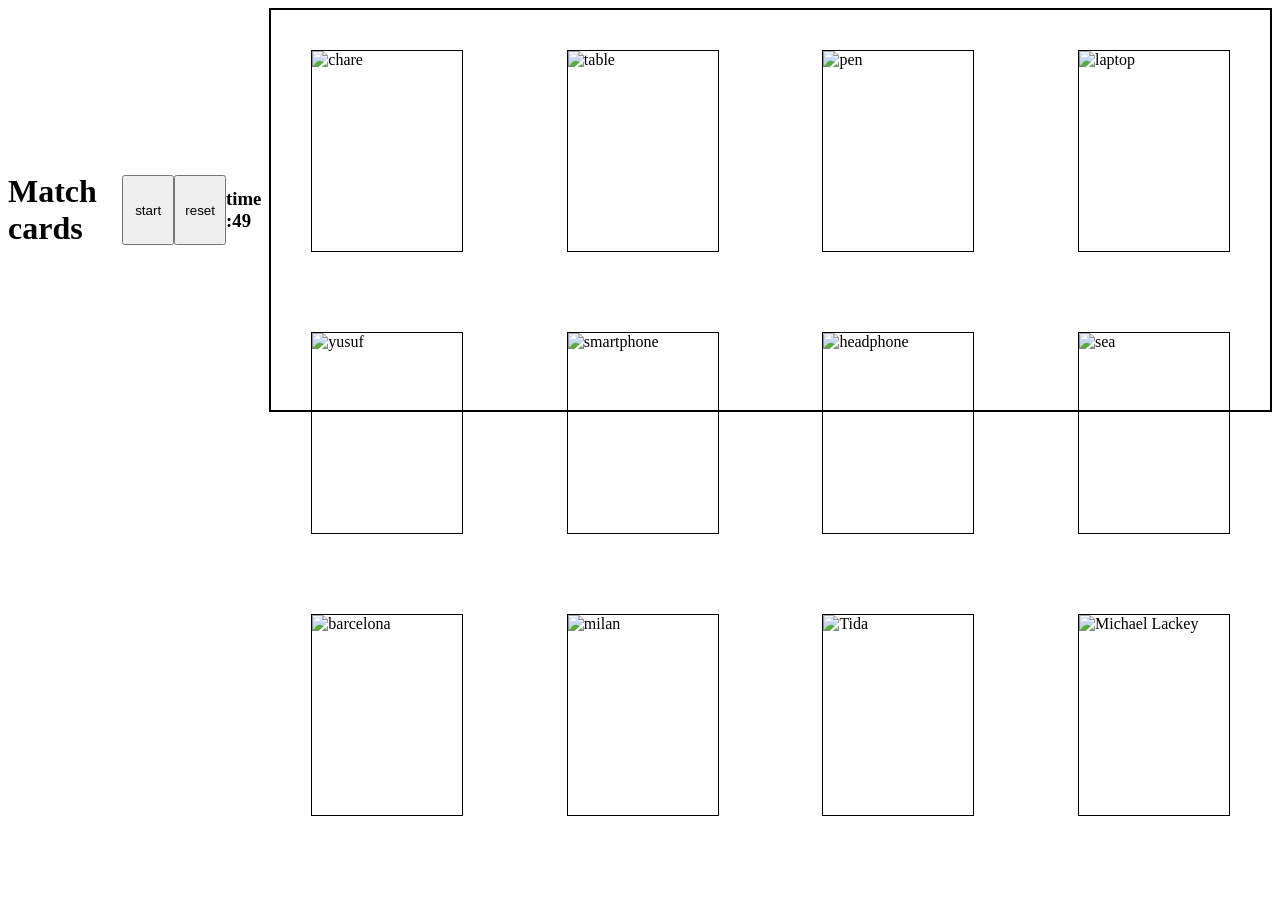
==== index.html @ 334f6a00 "update" ====
<!doctype html>
<html lang="en">
  <head>
    <meta charset="UTF-8" />
    <meta name="viewport" content="width=device-width, initial-scale=1.0" />
    <link rel="stylesheet" href="./style.css" />
    <script defer src="./script.js"></script>
    <title>Match cards</title>
  </head>
  <body>
    <h1>Match cards</h1>

    <button id="startButton">start</button>
    <button id="resetButton">reset</button>

    <div id="timer">
      <h3>time:</h3>
    </div>

    <div id="mainBoard">
      <img
        class="photo"
        src="https://download-warehouse.sketchup.com/warehouse/v1.0/content/public/41e4710e-5db9-43dc-98ee-f602e2cfa10a"
        alt="chare"
      />
      <img
        class="photo"
        src="https://www.ikea.com/bh/en/images/products/ekedalen-extendable-table-oak__0736964_pe740828_s5.jpg?f=s"
        alt="table"
      />
      <img
        class="photo"
        src="https://www.faber-castell.com/-/media/Products/Product-Repository/Miscellaneous-ballpoint-pens/24-24-05-Ballpoint-pen/143499-Ballpoint-Pen-Basic-M-black/Images/143499_0_PM99.ashx?bc=ffffff&as=0&h=900&w=900&sc_lang=en-Glob&hash=39297B315D64AC3EF9FF2479FE18C876"
        alt="pen"
      />
      <img
        class="photo"
        src="https://img.freepik.com/premium-photo/laptop-computer-laptop-white-background_53876-521399.jpg"
        alt="laptop"
      />
      <img
        class="photo"
        src="https://avatars.githubusercontent.com/u/169837244?v=4"
        alt="yusuf"
      />
      <img
        class="photo"
        src="https://images-na.ssl-images-amazon.com/images/I/41G1KDN9ovL._UL500_.jpg"
        alt="smartphone"
      />
      <img
        class="photo"
        src="https://sonyworld.bh/cdn/shop/products/Untitled-14_8aeda913-768f-458f-bc68-c3cc6c418938.png?v=1683105617"
        alt="headphone"
      />
      <img
        class="photo"
        src="https://static.toiimg.com/thumb/122784728.jpg?imgsize=70140&photoid=122784728&width=375&height=210&resizemode=75"
        alt="sea"
      />
      <img
        class="photo"
        src="https://encrypted-tbn0.gstatic.com/images?q=tbn:ANd9GcRlxruvx7PqvE5IyW38HTP-jmVaUDDZK2hZdw&s"
        alt="barcelona"
      />
      <img
        class="photo"
        src="https://logoeps.com/wp-content/uploads/2013/07/ac-milan-eps-vector-logo.png"
        alt="milan"
      />
      <img
        class="photo"
        src="https://avatars.githubusercontent.com/u/257052436?v=4"
        alt="Tida"
      />
      <img
        class="photo"
        src="https://ca.slack-edge.com/T03JBCX8WE7-U05N2501BQD-96055d30c6f0-512"
        alt="Michael Lackey"
      />
    </div>
  </body>
</html>
---- style.css ----
body {
  background-color: white;
  display: flex;
  flex-direction: row;
  align-items: center;
}
button {
  height: 70px;
  width: 70px;
}

#mainBoard {
  height: 400px;
  width: 1500px;
  border: 2px solid black;
  display: flex;
  flex-direction: row;
  justify-content: space-between;
  flex-wrap: wrap;
}

.photo {
  height: 200px;
  width: 150px;
  border: 1px solid black;
  margin: 40px;
}
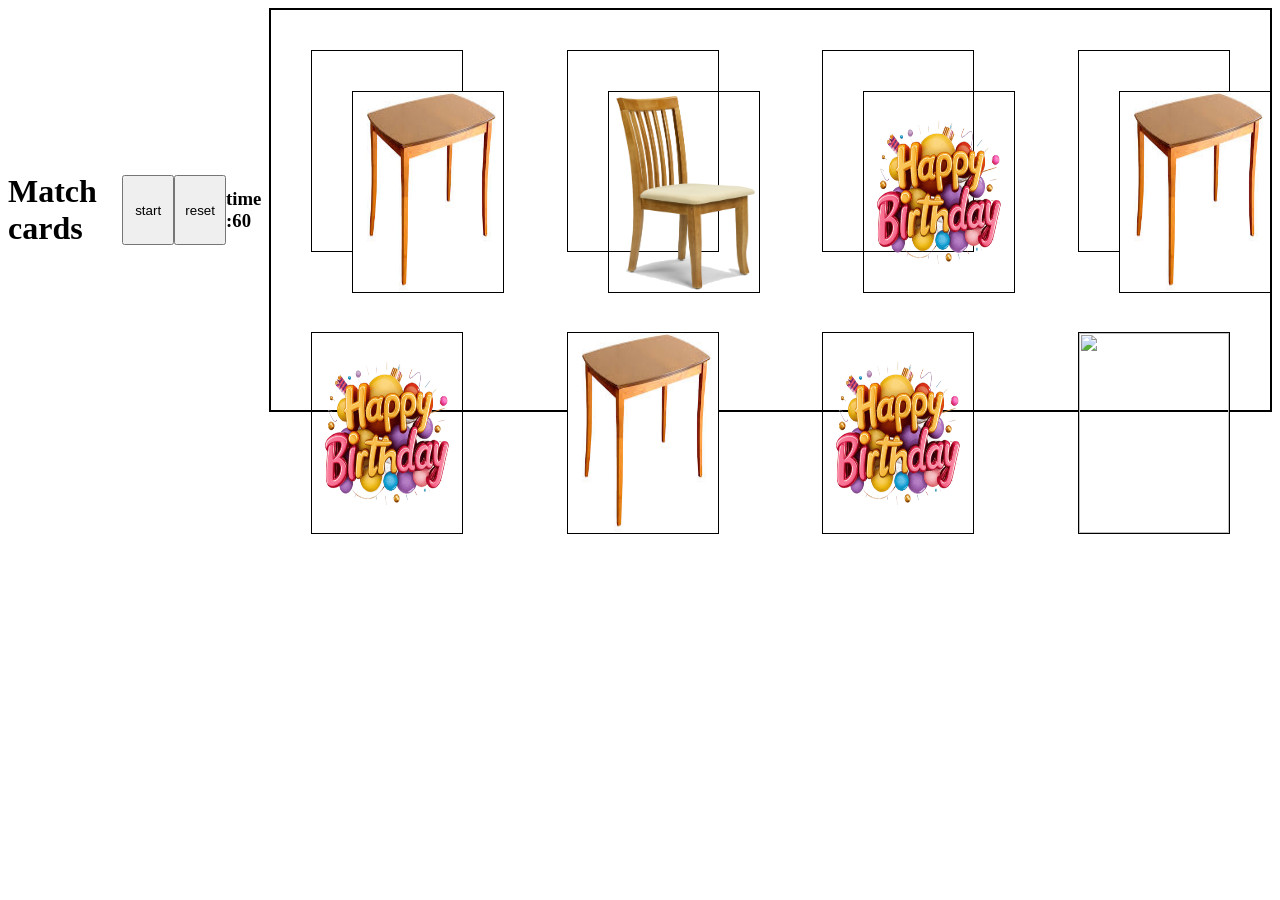
==== commit 51c02ac6: "update imgs and folder" ====
--- a/index.html
+++ b/index.html
@@ -18,66 +18,10 @@
     </div>
 
     <div id="mainBoard">
-      <img
-        class="photo"
-        src="https://download-warehouse.sketchup.com/warehouse/v1.0/content/public/41e4710e-5db9-43dc-98ee-f602e2cfa10a"
-        alt="chare"
-      />
-      <img
-        class="photo"
-        src="https://www.ikea.com/bh/en/images/products/ekedalen-extendable-table-oak__0736964_pe740828_s5.jpg?f=s"
-        alt="table"
-      />
-      <img
-        class="photo"
-        src="https://www.faber-castell.com/-/media/Products/Product-Repository/Miscellaneous-ballpoint-pens/24-24-05-Ballpoint-pen/143499-Ballpoint-Pen-Basic-M-black/Images/143499_0_PM99.ashx?bc=ffffff&as=0&h=900&w=900&sc_lang=en-Glob&hash=39297B315D64AC3EF9FF2479FE18C876"
-        alt="pen"
-      />
-      <img
-        class="photo"
-        src="https://img.freepik.com/premium-photo/laptop-computer-laptop-white-background_53876-521399.jpg"
-        alt="laptop"
-      />
-      <img
-        class="photo"
-        src="https://avatars.githubusercontent.com/u/169837244?v=4"
-        alt="yusuf"
-      />
-      <img
-        class="photo"
-        src="https://images-na.ssl-images-amazon.com/images/I/41G1KDN9ovL._UL500_.jpg"
-        alt="smartphone"
-      />
-      <img
-        class="photo"
-        src="https://sonyworld.bh/cdn/shop/products/Untitled-14_8aeda913-768f-458f-bc68-c3cc6c418938.png?v=1683105617"
-        alt="headphone"
-      />
-      <img
-        class="photo"
-        src="https://static.toiimg.com/thumb/122784728.jpg?imgsize=70140&photoid=122784728&width=375&height=210&resizemode=75"
-        alt="sea"
-      />
-      <img
-        class="photo"
-        src="https://encrypted-tbn0.gstatic.com/images?q=tbn:ANd9GcRlxruvx7PqvE5IyW38HTP-jmVaUDDZK2hZdw&s"
-        alt="barcelona"
-      />
-      <img
-        class="photo"
-        src="https://logoeps.com/wp-content/uploads/2013/07/ac-milan-eps-vector-logo.png"
-        alt="milan"
-      />
-      <img
-        class="photo"
-        src="https://avatars.githubusercontent.com/u/257052436?v=4"
-        alt="Tida"
-      />
-      <img
-        class="photo"
-        src="https://ca.slack-edge.com/T03JBCX8WE7-U05N2501BQD-96055d30c6f0-512"
-        alt="Michael Lackey"
-      />
+      <div class="photo"></div>
+      <div class="photo"></div>
+      <div class="photo"></div>
+      <div class="photo"></div>
     </div>
   </body>
 </html>
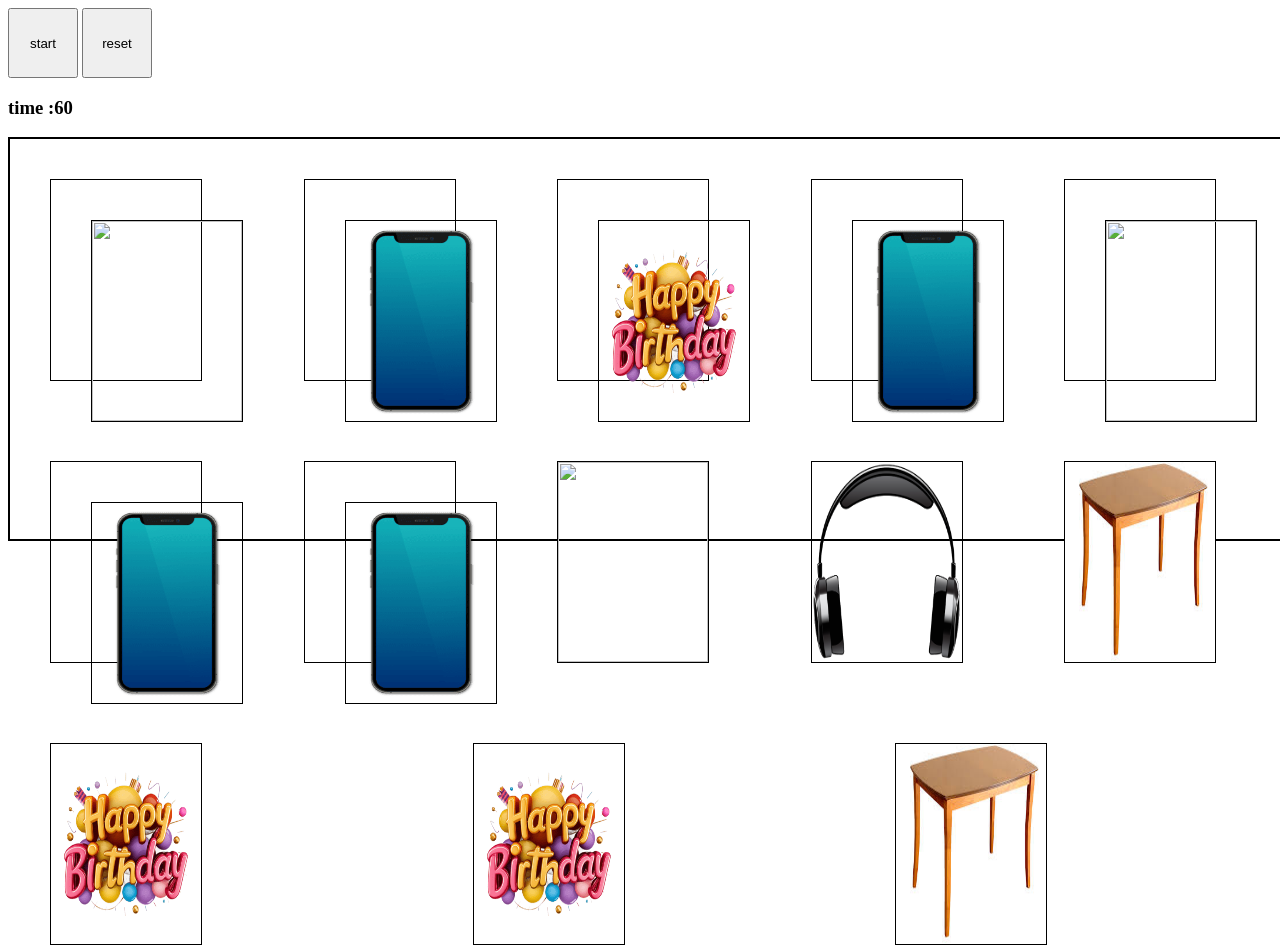
==== commit 7dcb8c9f: "new html" ====
--- a/index.html
+++ b/index.html
@@ -8,7 +8,7 @@
     <title>Match cards</title>
   </head>
   <body>
-    <h1>Match cards</h1>
+    <!-- <h1>Match cards</h1> -->
 
     <button id="startButton">start</button>
     <button id="resetButton">reset</button>
@@ -22,6 +22,10 @@
       <div class="photo"></div>
       <div class="photo"></div>
       <div class="photo"></div>
+      <div class="photo"></div>
+      <div class="photo"></div>
+      <div class="photo"></div>
+      <div class="photo"></div>
     </div>
   </body>
 </html>
--- a/style.css
+++ b/style.css
@@ -1,9 +1,14 @@
 body {
   background-color: white;
-  display: flex;
+  /* display: flex; */
   flex-direction: row;
   align-items: center;
 }
+
+h1 {
+  text-align: center;
+}
+
 button {
   height: 70px;
   width: 70px;
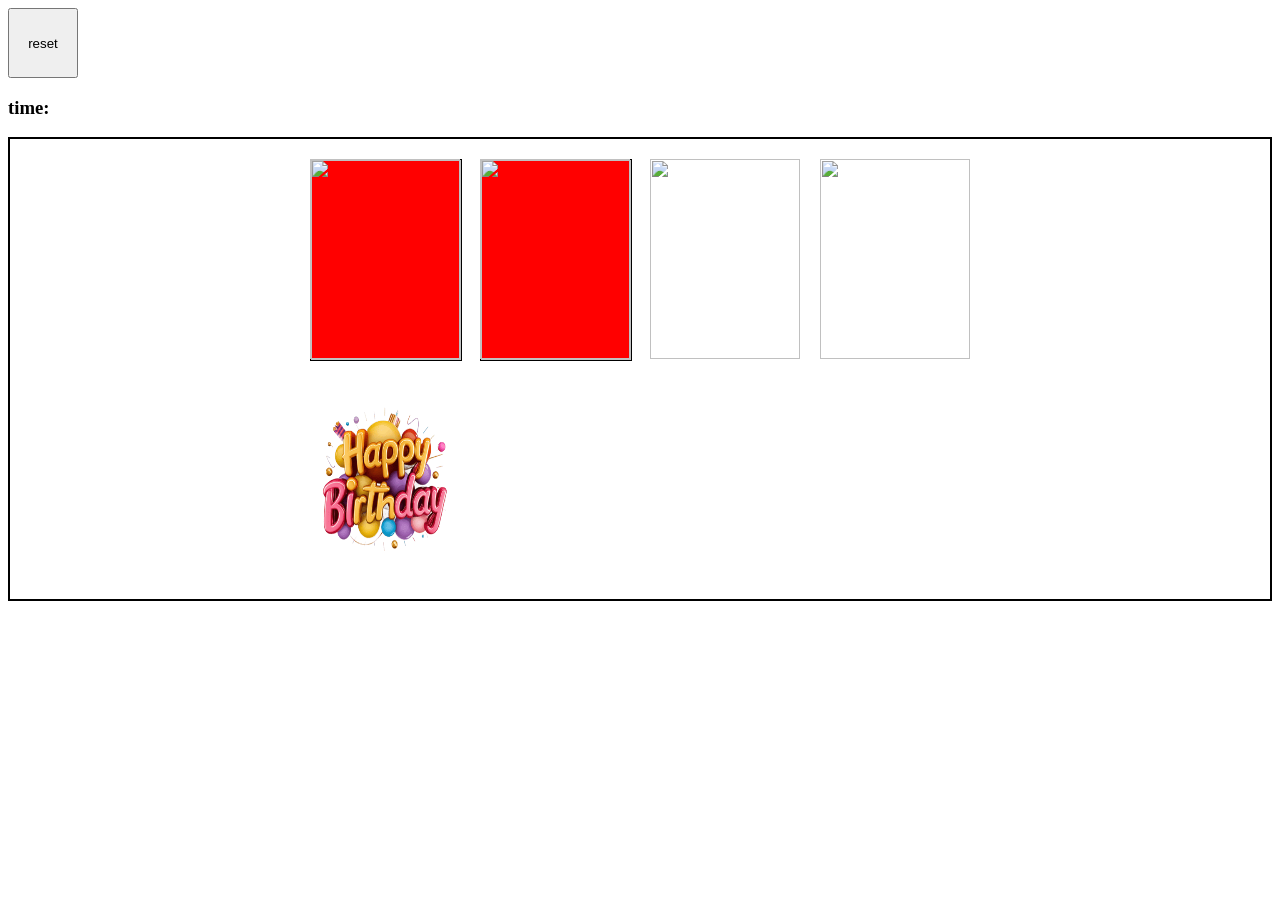
==== commit 269d3dd3: "update css" ====
--- a/index.html
+++ b/index.html
@@ -10,7 +10,7 @@
   <body>
     <!-- <h1>Match cards</h1> -->
 
-    <button id="startButton">start</button>
+    <!-- <button id="startButton">start</button> -->
     <button id="resetButton">reset</button>
 
     <div id="timer">
@@ -20,12 +20,12 @@
     <div id="mainBoard">
       <div class="photo"></div>
       <div class="photo"></div>
+      <!-- <div class="photo"></div>
       <div class="photo"></div>
       <div class="photo"></div>
       <div class="photo"></div>
       <div class="photo"></div>
-      <div class="photo"></div>
-      <div class="photo"></div>
+      <div class="photo"></div> -->
     </div>
   </body>
 </html>
--- a/style.css
+++ b/style.css
@@ -15,18 +15,50 @@
 }
 
 #mainBoard {
-  height: 400px;
+  /* height: 400px;
   width: 1500px;
   border: 2px solid black;
   display: flex;
   flex-direction: row;
   justify-content: space-between;
-  flex-wrap: wrap;
+  flex-wrap: wrap; */
+  display: grid;
+  grid-template-columns: repeat(4, 150px);
+  gap: 20px;
+  padding: 20px;
+  border: 2px solid black;
+  justify-content: center;
 }
 
 .photo {
   height: 200px;
   width: 150px;
+  cursor: pointer;
+  position: relative;
+}
+
+.photo .back,
+.photo .front {
+  width: 100%;
+  height: 100%;
+  position: absolute;
+  backface-visibility: hidden;
   border: 1px solid black;
-  margin: 40px;
+  transition: transform 1s;
 }
+
+.photo .back {
+  background-color: red;
+}
+
+.photo .front {
+  transform: rotateY(180deg);
+}
+
+.photo.flipped .back {
+  transform: rotateY(180deg);
+}
+
+.photo.flipped .front {
+  transform: rotateY(0deg);
+}
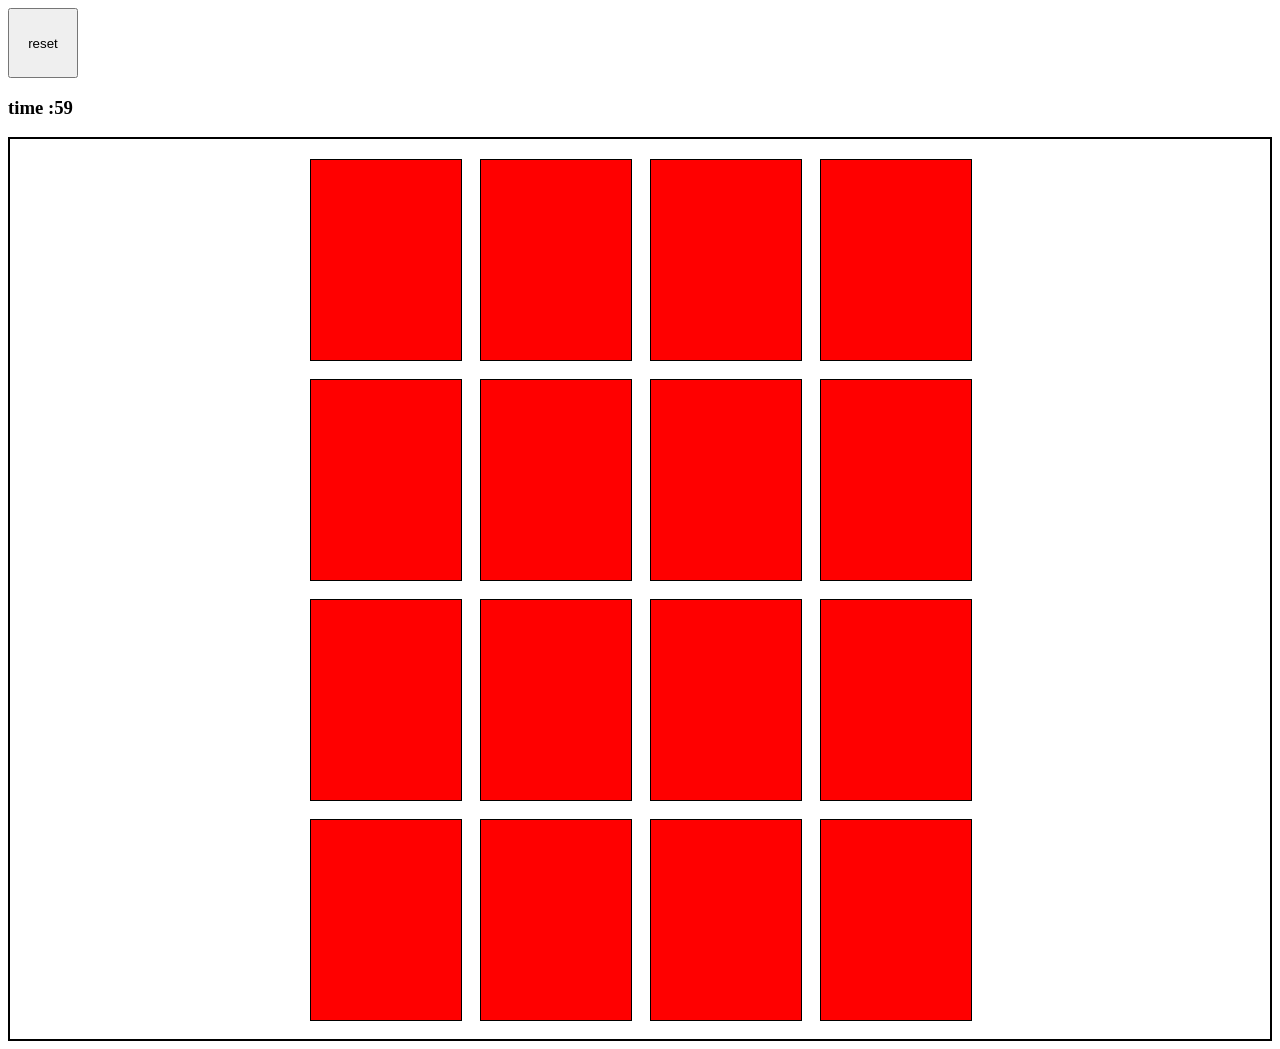
==== commit 4bd5de36: "some error in js" ====
--- a/index.html
+++ b/index.html
@@ -20,12 +20,12 @@
     <div id="mainBoard">
       <div class="photo"></div>
       <div class="photo"></div>
-      <!-- <div class="photo"></div>
       <div class="photo"></div>
       <div class="photo"></div>
       <div class="photo"></div>
       <div class="photo"></div>
-      <div class="photo"></div> -->
+      <div class="photo"></div>
+      <div class="photo"></div>
     </div>
   </body>
 </html>
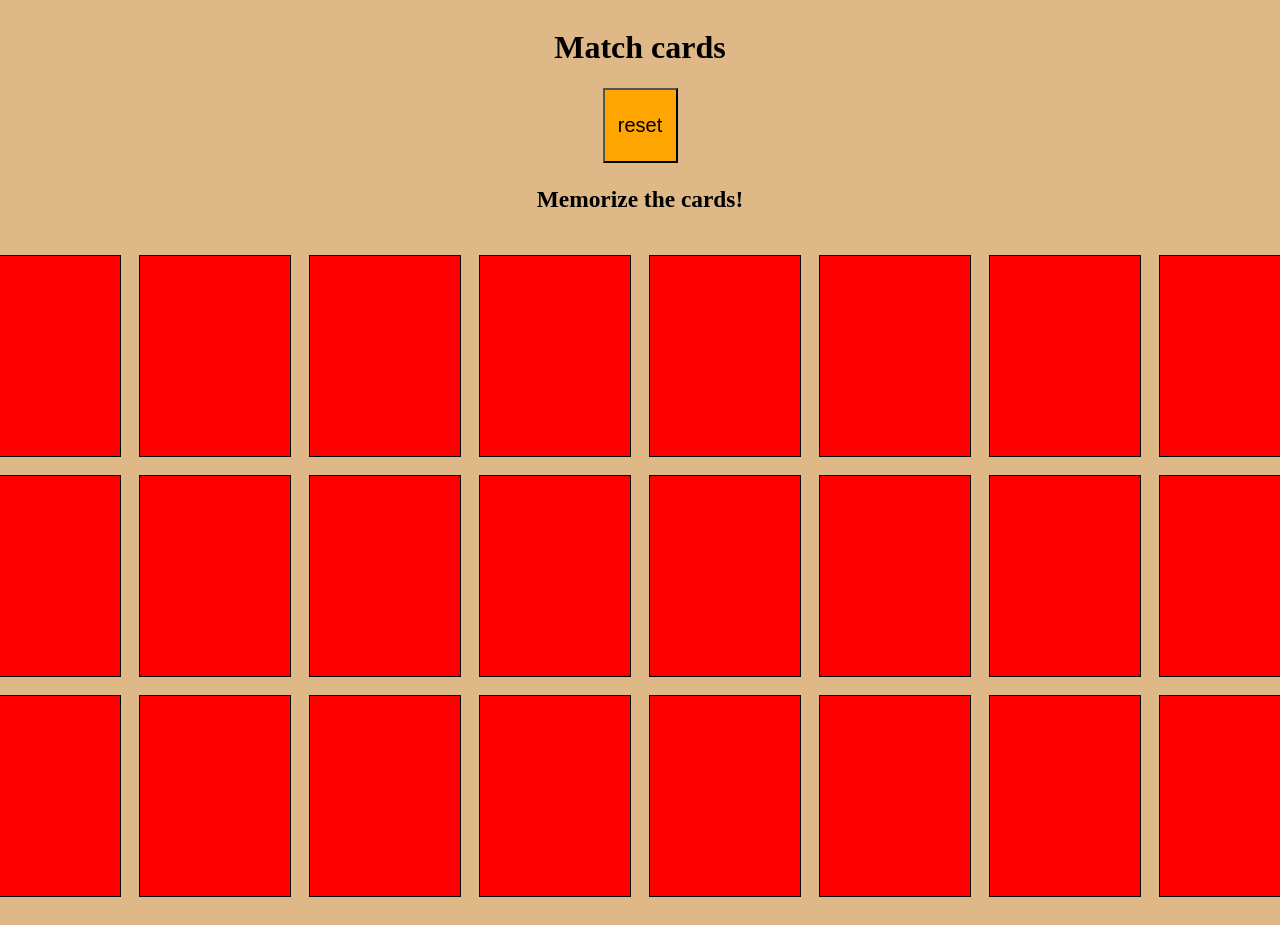
==== commit 371fd86f: "last one" ====
--- a/index.html
+++ b/index.html
@@ -8,24 +8,15 @@
     <title>Match cards</title>
   </head>
   <body>
-    <!-- <h1>Match cards</h1> -->
-
-    <!-- <button id="startButton">start</button> -->
-    <button id="resetButton">reset</button>
+    <h1>Match cards</h1>
+    <div>
+      <button id="resetButton"><span>reset</span></button>
+    </div>
 
     <div id="timer">
       <h3>time:</h3>
     </div>
 
-    <div id="mainBoard">
-      <div class="photo"></div>
-      <div class="photo"></div>
-      <div class="photo"></div>
-      <div class="photo"></div>
-      <div class="photo"></div>
-      <div class="photo"></div>
-      <div class="photo"></div>
-      <div class="photo"></div>
-    </div>
+    <div id="mainBoard"></div>
   </body>
 </html>
--- a/style.css
+++ b/style.css
@@ -1,17 +1,47 @@
 body {
-  background-color: white;
+  background-color: burlywood;
   /* display: flex; */
   flex-direction: row;
   align-items: center;
+  align-content: center;
 }
 
+a {
+  display: flex;
+  justify-content: center;
+}
+
+div {
+  display: flex;
+  flex-wrap: wrap-reverse;
+  flex-direction: row;
+  justify-content: center;
+}
+
+#timer {
+  display: flex;
+  justify-content: center;
+  font-size: 20px;
+}
+span {
+  font-size: 20px;
+  font-family: "Segoe UI", Tahoma, Geneva, Verdana, sans-serif;
+  font-weight: 500;
+}
+
+#resetButton {
+  background-color: orange;
+}
 h1 {
   text-align: center;
 }
 
 button {
-  height: 70px;
-  width: 70px;
+  height: 75px;
+  width: 75px;
+  font-size: 20px;
+  font-family: "Segoe UI", Tahoma, Geneva, Verdana, sans-serif;
+  font-weight: 500;
 }
 
 #mainBoard {
@@ -22,11 +52,13 @@
   flex-direction: row;
   justify-content: space-between;
   flex-wrap: wrap; */
+  height: 640px;
+  /* width: 1400px; */
   display: grid;
-  grid-template-columns: repeat(4, 150px);
+  grid-template-columns: repeat(8, 150px);
   gap: 20px;
   padding: 20px;
-  border: 2px solid black;
+  border: 0px solid black;
   justify-content: center;
 }
 
@@ -35,6 +67,7 @@
   width: 150px;
   cursor: pointer;
   position: relative;
+  background-color: white;
 }
 
 .photo .back,
@@ -44,7 +77,7 @@
   position: absolute;
   backface-visibility: hidden;
   border: 1px solid black;
-  transition: transform 1s;
+  transition: transform 0.5s;
 }
 
 .photo .back {
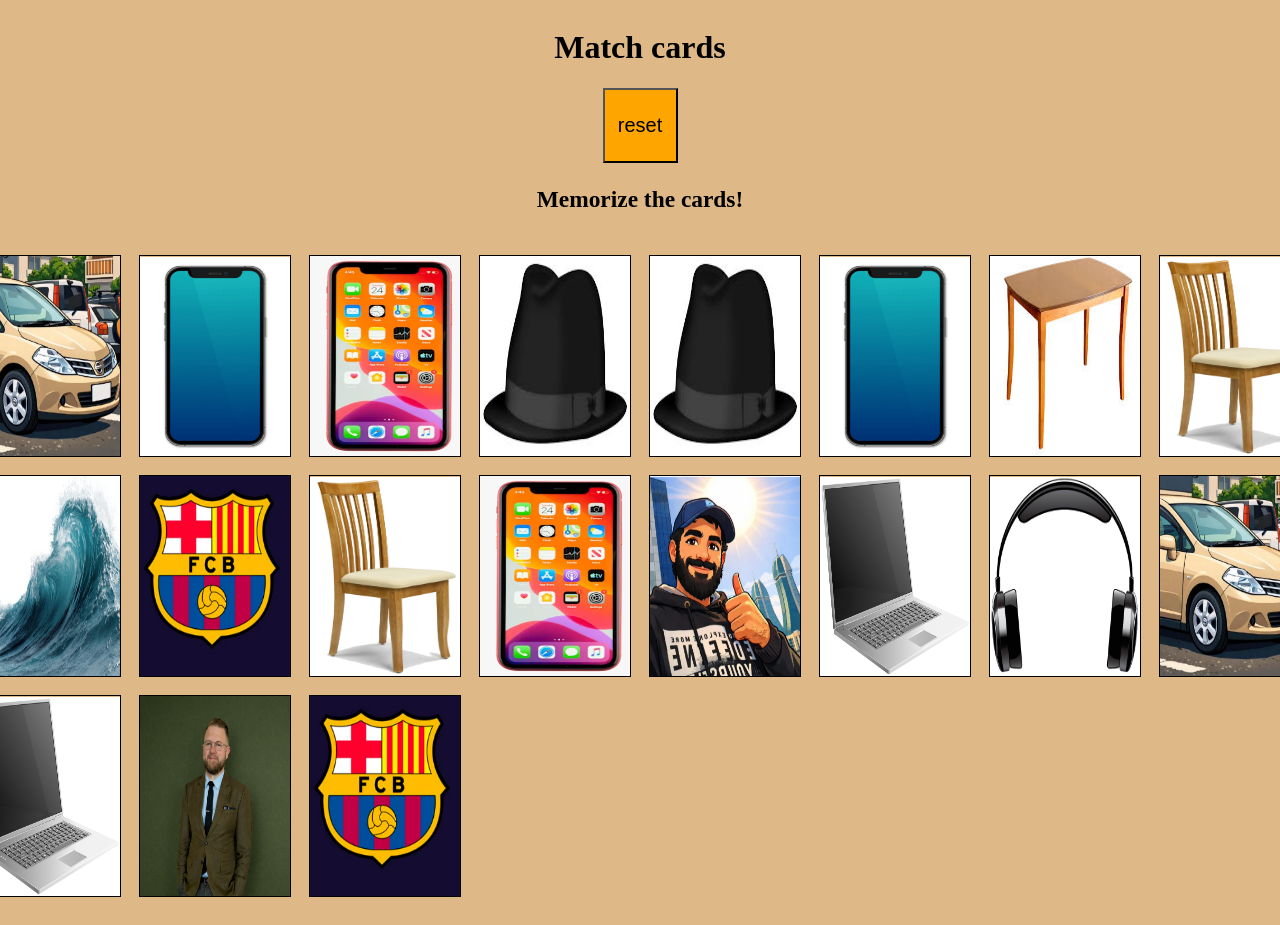
==== commit 74d38ffd: "fix some codes" ====
--- a/index.html
+++ b/index.html
@@ -9,6 +9,7 @@
   </head>
   <body>
     <h1>Match cards</h1>
+
     <div>
       <button id="resetButton"><span>reset</span></button>
     </div>
@@ -17,6 +18,8 @@
       <h3>time:</h3>
     </div>
 
-    <div id="mainBoard"></div>
+    <div id="mainBoard">
+      <div class="photo"></div>
+    </div>
   </body>
 </html>
--- a/style.css
+++ b/style.css
@@ -55,7 +55,7 @@
   height: 640px;
   /* width: 1400px; */
   display: grid;
-  grid-template-columns: repeat(8, 150px);
+  grid-template-columns: repeat(10, 150px);
   gap: 20px;
   padding: 20px;
   border: 0px solid black;
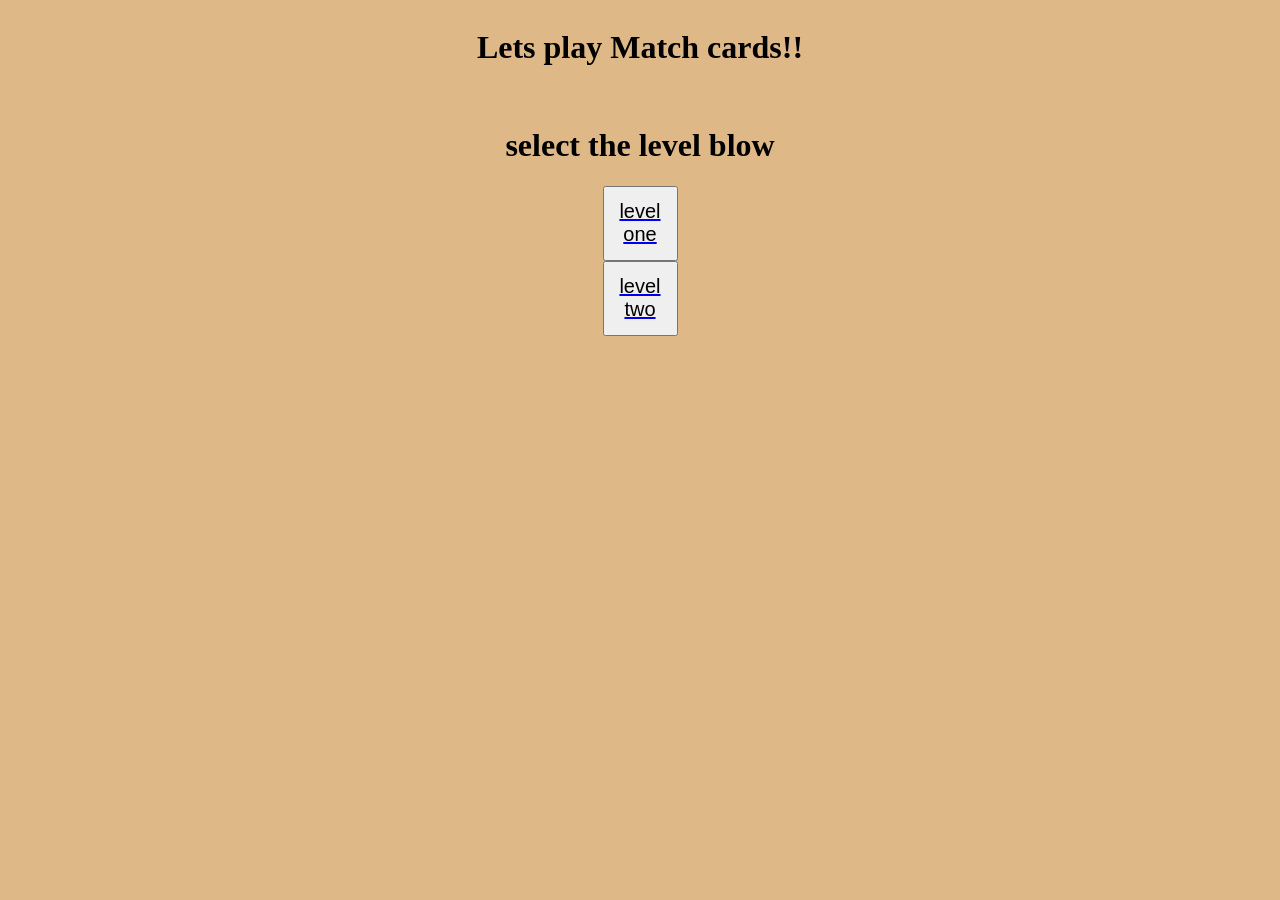
==== commit d126166d: "change the name" ====
--- a/index.html
+++ b/index.html
@@ -3,23 +3,16 @@
   <head>
     <meta charset="UTF-8" />
     <meta name="viewport" content="width=device-width, initial-scale=1.0" />
-    <link rel="stylesheet" href="./style.css" />
-    <script defer src="./script.js"></script>
+    <link rel="stylesheet" href="./style1.css" />
+    <script defer src="/script1.js"></script>
     <title>Match cards</title>
   </head>
   <body>
-    <h1>Match cards</h1>
+    <h1>Lets play Match cards!!</h1>
+    <br />
+    <h1>select the level blow</h1>
 
-    <div>
-      <button id="resetButton"><span>reset</span></button>
-    </div>
-
-    <div id="timer">
-      <h3>time:</h3>
-    </div>
-
-    <div id="mainBoard">
-      <div class="photo"></div>
-    </div>
+    <a href="/level1.html" id="startButton"><button>level one</button></a>
+    <a href="/level2.html" id="startButton"><button>level two</button></a>
   </body>
 </html>
--- a/style1.css
+++ b/style1.css
@@ -0,0 +1,89 @@
+body {
+  background-color: burlywood;
+  /* display: flex; */
+  flex-direction: row;
+  align-items: center;
+  align-content: center;
+}
+
+a {
+  display: flex;
+  justify-content: center;
+}
+
+div {
+  display: flex;
+  flex-wrap: wrap-reverse;
+  flex-direction: row;
+  justify-content: center;
+}
+
+#timer {
+  display: flex;
+  justify-content: center;
+  font-size: 20px;
+}
+span {
+  font-size: 20px;
+  font-family: "Segoe UI", Tahoma, Geneva, Verdana, sans-serif;
+  font-weight: 500;
+}
+
+#resetButton {
+  background-color: orange;
+}
+h1 {
+  text-align: center;
+}
+
+button {
+  height: 75px;
+  width: 75px;
+  font-size: 20px;
+  font-family: sans-serif;
+  font-weight: 500;
+}
+
+#mainBoard {
+  height: 640px;
+  display: grid;
+  grid-template-columns: repeat(6, 150px);
+  gap: 20px;
+  padding: 20px;
+  border: 0px solid black;
+  justify-content: center;
+}
+
+.photo {
+  height: 200px;
+  width: 150px;
+  cursor: pointer;
+  position: relative;
+  background-color: white;
+}
+
+.photo .back,
+.photo .front {
+  width: 100%;
+  height: 100%;
+  position: absolute;
+  backface-visibility: hidden;
+  border: 1px solid black;
+  transition: transform 0.5s;
+}
+
+.photo .back {
+  background-color: red;
+}
+
+.photo .front {
+  transform: rotateY(180deg);
+}
+
+.photo.flipped .back {
+  transform: rotateY(180deg);
+}
+
+.photo.flipped .front {
+  transform: rotateY(0deg);
+}
